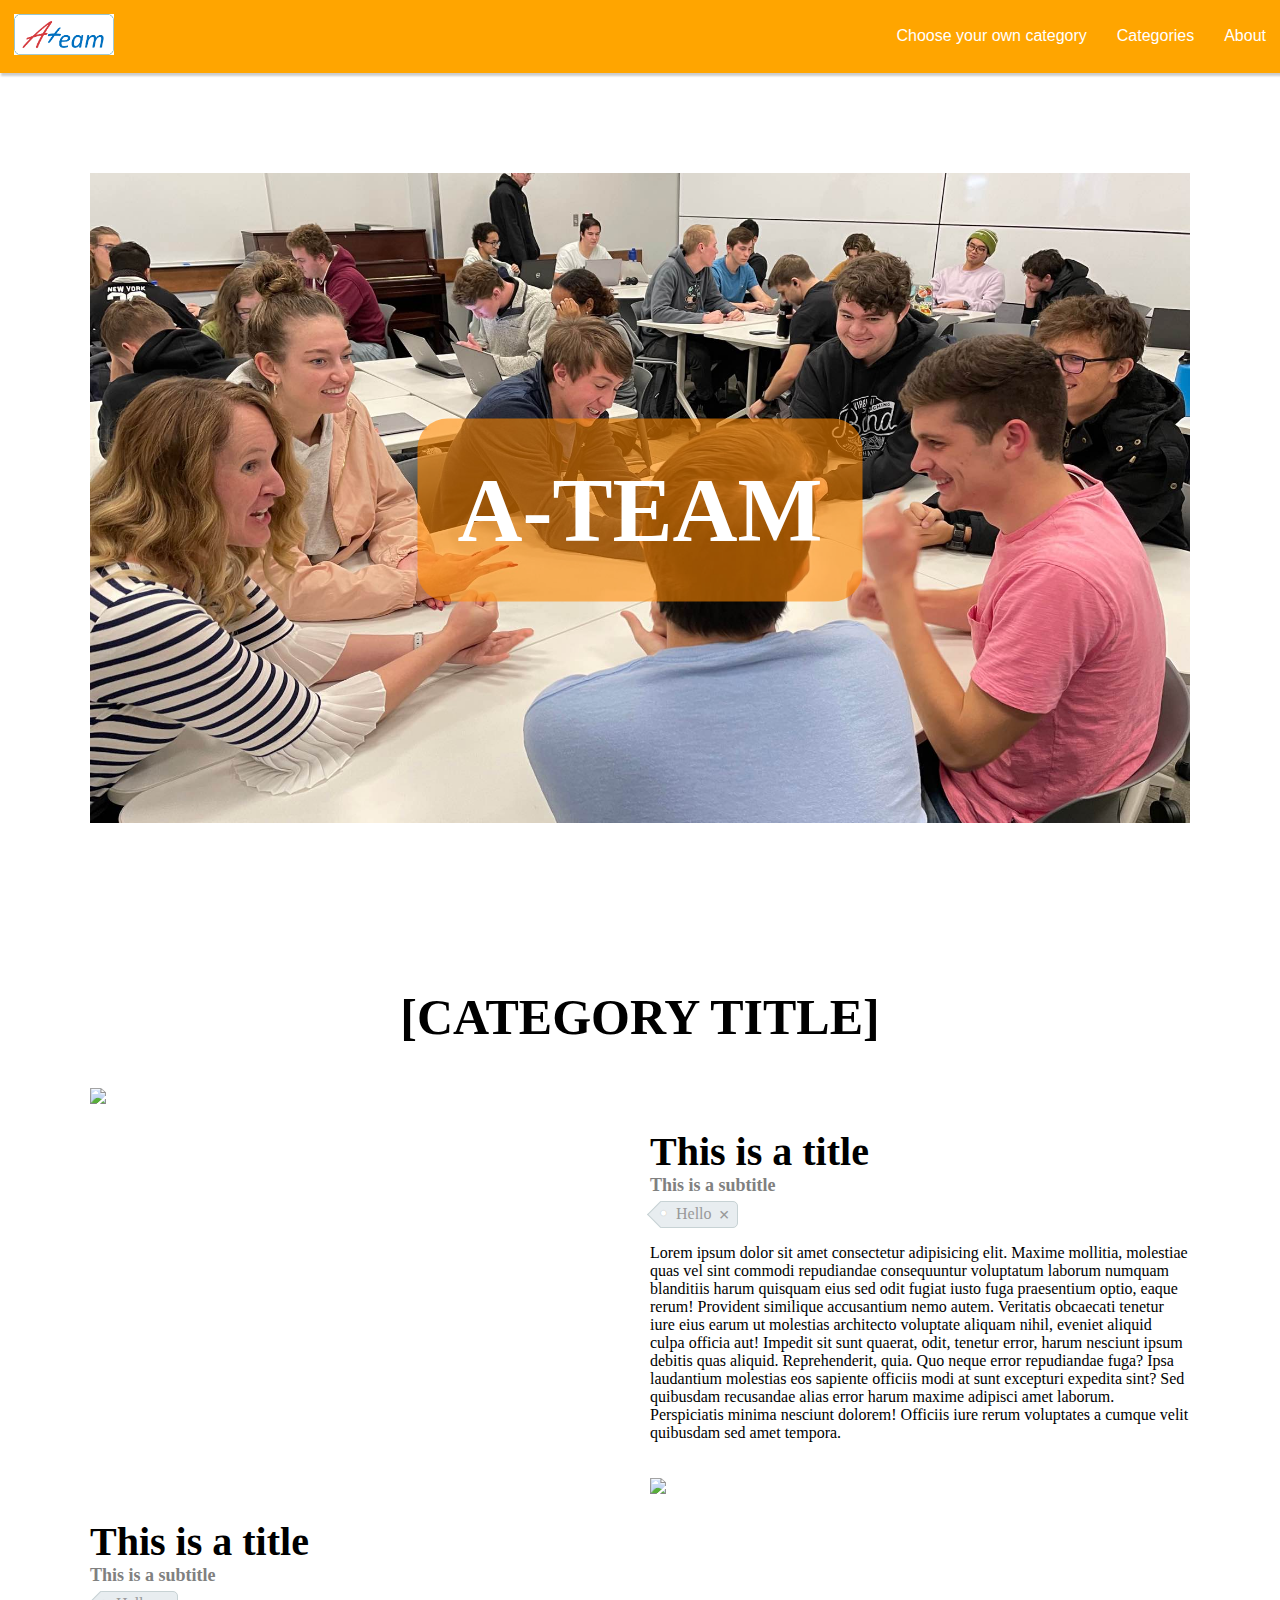
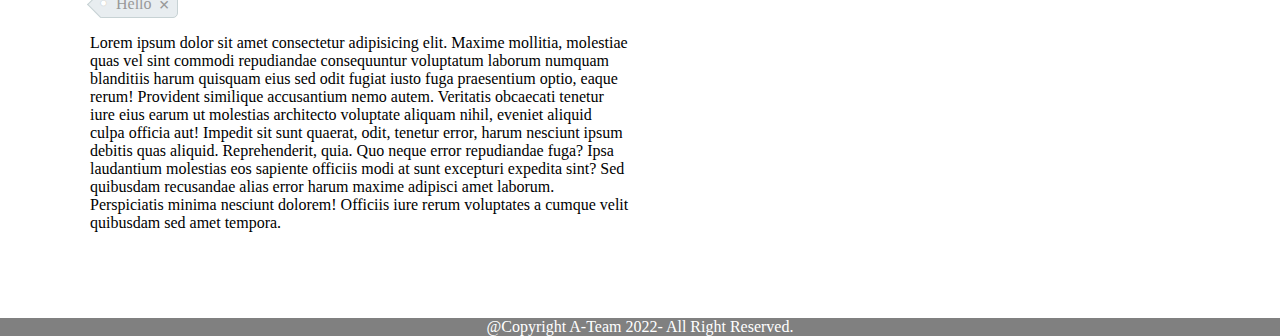
==== index.html @ 3c53789c "updated titles for pages" ====
<!DOCTYPE html>
<html lang="en">
  <head>
    <meta charset="UTF-8" />
    <meta http-equiv="X-UA-Compatible" content="IE=edge" />
    <meta name="viewport" content="width=device-width, initial-scale=1.0" />
    <script src="./js/main.js" type="module"></script>
    <link rel="stylesheet" href="./styles/styles.css" />
    <title>Home Page</title>
  </head>
  <body>
    <!-- NAV BAR -->
    <div class="navbar">
      <a href="index.html"
        ><img src="pics/logo.png" width="100px" alt="logo"
      /></a>
      <div class="nav-right">
        <a href="categories.html">Choose your own category</a>
        <div class="dropdown">
          <button class="dropbtn">
            Categories
            <i class="fa fa-caret-down"></i>
          </button>
          <div class="dropdown-content">
            <a href="#">Category 1</a>
            <a href="#">Category 2</a>
            <a href="#">Category 3</a>
            <a href="#">Category 4</a>
            <a href="#">Category 5</a>
            <a href="#">Category 6</a>
          </div>
        </div>
        <a href="#">About</a>
      </div>
    </div>

    <main>
      <div class="main_img">
        <h1>A-TEAM</h1>
        <img src="./pics/MicrosoftTeams-image.png" alt="Main Pic" />
      </div>

      <!-- MAIN SECTION -->
      <section id="categories">
        <h2>[Category Title]</h2>
        <div class="category__card category__card-left">
          <img src="https://via.placeholder.com/250x150" />
          <div class="category__card__info">
            <h3>This is a title</h3>
            <h5>This is a subtitle</h5>
            <div class="tags-display">
              <span class="pricetag">Hello</span>
            </div>
            <p>
              Lorem ipsum dolor sit amet consectetur adipisicing elit. Maxime
              mollitia, molestiae quas vel sint commodi repudiandae consequuntur
              voluptatum laborum numquam blanditiis harum quisquam eius sed odit
              fugiat iusto fuga praesentium optio, eaque rerum! Provident
              similique accusantium nemo autem. Veritatis obcaecati tenetur iure
              eius earum ut molestias architecto voluptate aliquam nihil,
              eveniet aliquid culpa officia aut! Impedit sit sunt quaerat, odit,
              tenetur error, harum nesciunt ipsum debitis quas aliquid.
              Reprehenderit, quia. Quo neque error repudiandae fuga? Ipsa
              laudantium molestias eos sapiente officiis modi at sunt excepturi
              expedita sint? Sed quibusdam recusandae alias error harum maxime
              adipisci amet laborum. Perspiciatis minima nesciunt dolorem!
              Officiis iure rerum voluptates a cumque velit quibusdam sed amet
              tempora.
            </p>
          </div>
        </div>
        <div class="category__card category__card-right">
          <img src="https://via.placeholder.com/250x150" />
          <div class="category__card__info">
            <h3>This is a title</h3>
            <h5>This is a subtitle</h5>
            <div class="tags-display">
              <span class="pricetag">Hello</span>
            </div>
            <p>
              Lorem ipsum dolor sit amet consectetur adipisicing elit. Maxime
              mollitia, molestiae quas vel sint commodi repudiandae consequuntur
              voluptatum laborum numquam blanditiis harum quisquam eius sed odit
              fugiat iusto fuga praesentium optio, eaque rerum! Provident
              similique accusantium nemo autem. Veritatis obcaecati tenetur iure
              eius earum ut molestias architecto voluptate aliquam nihil,
              eveniet aliquid culpa officia aut! Impedit sit sunt quaerat, odit,
              tenetur error, harum nesciunt ipsum debitis quas aliquid.
              Reprehenderit, quia. Quo neque error repudiandae fuga? Ipsa
              laudantium molestias eos sapiente officiis modi at sunt excepturi
              expedita sint? Sed quibusdam recusandae alias error harum maxime
              adipisci amet laborum. Perspiciatis minima nesciunt dolorem!
              Officiis iure rerum voluptates a cumque velit quibusdam sed amet
              tempora.
            </p>
          </div>
        </div>
      </section>
    </main>
    <footer>
      <div class="footer">@Copyright A-Team 2022- All Right Reserved.</div>
    </footer>
    <script src="js/json-handler.js" type="module"></script>
  </body>
</html>
---- styles/styles.css ----
body {
  margin: 0;
  margin: 0 auto;
}

section {
  display: flex;
  align-content: flex-start;
}

img {
  margin-right: 10px;
}

a {
  text-decoration: none;
}

nav > ul {
  display: flex;
  justify-content: space-between;
  list-style-type: none;
}

.pricetag {
  white-space: nowrap;
  position: relative;
  margin: 0 5px 0 10px;
  display: inline-block;
  height: 25px;
  border-radius: 0 5px 5px 0;
  padding: 0 25px 0 15px;
  background: #e8edf0;
  border: 1px solid #c7d2d4;
  color: #999;
  line-height: 23px;
}
.pricetag:after {
  position: absolute;
  right: 0;
  margin: 1px 7px;
  font-weight: bold;
  font-size: 19px;
  content: "\00D7";
}
.pricetag:before {
  position: absolute;
  background: #e8edf0;
  content: "\25CF";
  color: white;
  text-shadow: 0 0 1px #aaa;
  font-size: 12px;
  line-height: 13px;
  text-indent: 6px;
  top: 3px;
  left: -10px;
  width: 18px;
  height: 18px;
  transform: rotate(45deg);
  border-left: 1px solid #c7d2d4;
  border-bottom: 1px solid #c7d2d4;
}

/* Navbar container */
.navbar {
  display: flex;
  justify-content: space-between;
  align-items: center;
  overflow: hidden;
  margin-bottom: 100px;
  background-color: orange;
  font-family: Arial;
  box-shadow: 2px 2px 2px 1px rgba(0, 0, 0, 0.2);
}

/* Links inside the navbar */
.navbar a {
  float: left;
  font-size: 16px;
  color: white;
  text-align: center;
  padding: 14px;
  text-decoration: none;
}

/* The dropdown container */
.dropdown {
  float: left;
  overflow: hidden;
}

/* Dropdown button */
.dropdown .dropbtn {
  font-size: 16px;
  border: none;
  outline: none;
  color: white;
  padding: 14px 16px;
  background-color: inherit;
  font-family: inherit; /* Important for vertical align on mobile phones */
  margin: 0; /* Important for vertical align on mobile phones */
  cursor: pointer; /* added for when clicking on categories, still has clicker element*/
}

/* Add a red background color to navbar links on hover */
.navbar a:hover,
.dropdown:hover .dropbtn {
  background-color: orange;
  color: black;
}

/* Dropdown content (hidden by default) */
.dropdown-content {
  display: none;
  position: absolute;
  background-color: #f9f9f9;
  min-width: 160px;
  box-shadow: 0px 8px 16px 0px rgba(0, 0, 0, 0.2);
  z-index: 20;
}

/* Links inside the dropdown */
.dropdown-content a {
  float: none;
  color: black;
  padding: 12px 16px;
  text-decoration: none;
  display: block;
  text-align: left;
}

/* Add a grey background color to dropdown links on hover  */
.dropdown-content a:hover {
  background-color: #ddd;
}

/* Show the dropdown menu on hover */
.dropdown:hover .dropdown-content {
  display: block;
}

main {
  margin-left: 90px;
  margin-right: 90px;
}

.main_img {
  margin-bottom: 120px;
}

.main_img img {
  width: 100%;
  height: 650px;
  object-fit: cover;
}

.main_img h1 {
  font-size: 90px;
  position: absolute;
  left: 50%;
  top: 50%;
  transform: translate(-50%, -50%);
  color: white;
  font-weight: bold;
  background-color: #ff880095;
  padding: 40px;
  border-radius: 30px;
}

/* Category Section */
#categories {
  display: flex;
  flex-direction: column;
  align-items: center;
  margin-bottom: 50px;
}

#categories h2 {
  text-transform: uppercase;
  font-size: 50px;
}

.category__card {
  width: 100%;
  display: grid;
  grid-template-columns: 1fr 1fr;
  column-gap: 20px;
  margin-bottom: 20px;
}

.category__card img {
  width: 100%;
}

.category__card__info h3 {
  font-size: 40px;
  margin-bottom: 0;
}

.category__card__info h5 {
  font-size: 18px;
  margin-top: 0;
  margin-bottom: 5px;
  color: gray;
}

.category__card-left img {
  grid-column: 1/2;
}

.category__card-right img {
  grid-column: 2/3;
}

.category__card-right .category__card__info {
  grid-column: 1/2;
  grid-row: 1/2;
}

.footer {
  left: 10px;
  bottom: 5px;
  right: 10px;
  width: 100%;
  background-color: gray;
  color: white;
  text-align: center;
}
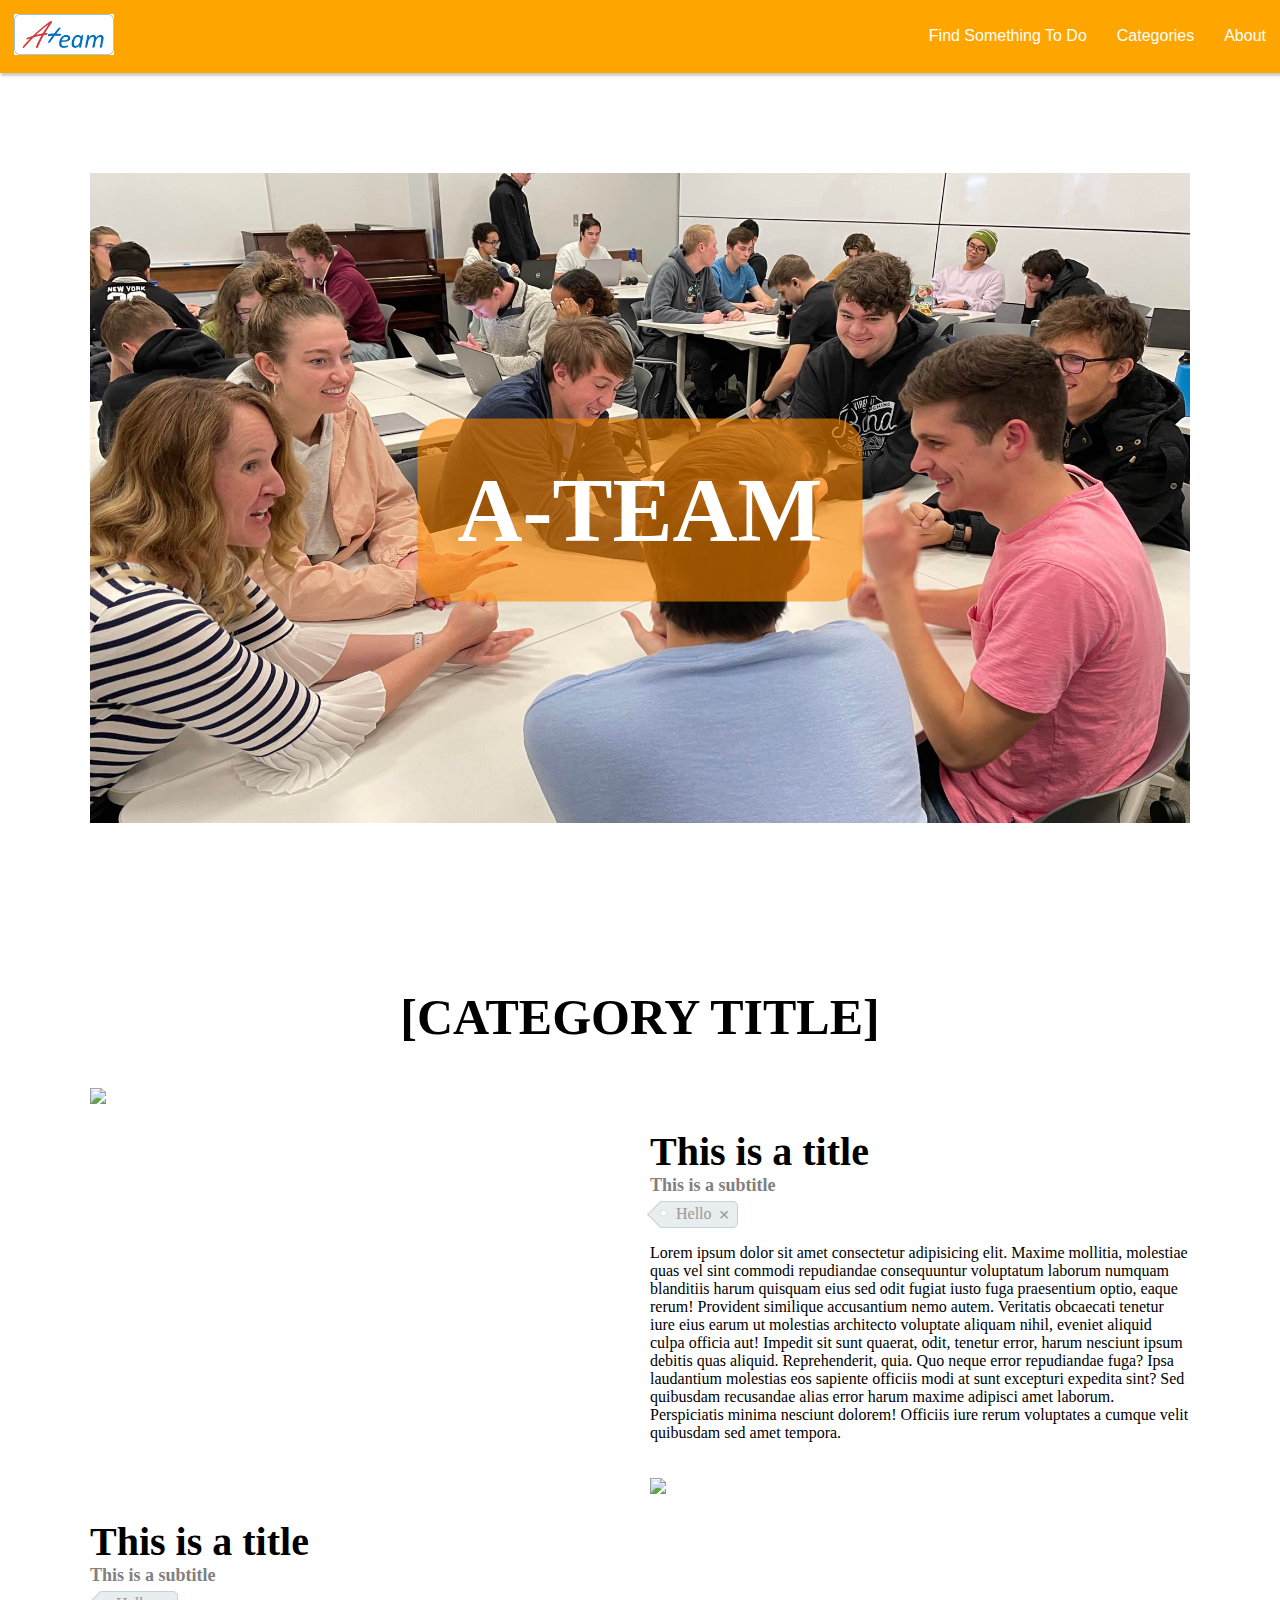
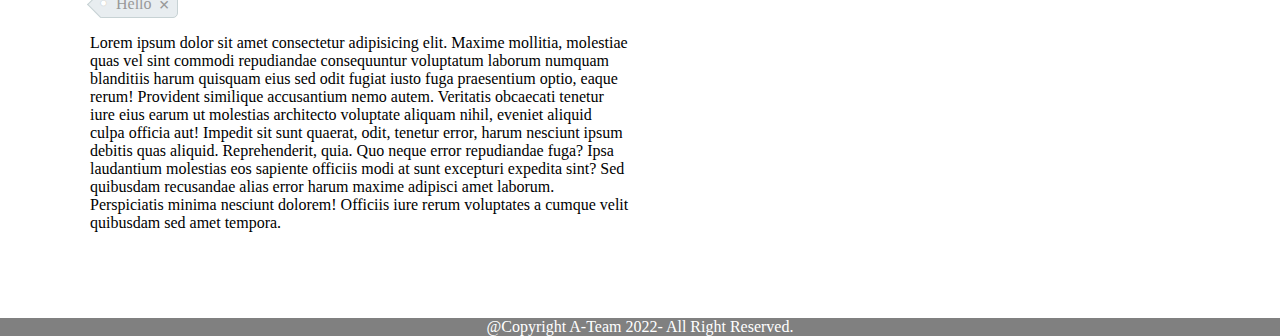
==== commit f6f53b45: "categories css" ====
--- a/index.html
+++ b/index.html
@@ -6,6 +6,11 @@
     <meta name="viewport" content="width=device-width, initial-scale=1.0" />
     <script src="./js/main.js" type="module"></script>
     <link rel="stylesheet" href="./styles/styles.css" />
+    <link
+      rel="shortcut icon"
+      type="image/x-icon"
+      href="./pics/logo.png"
+    />
     <title>Home Page</title>
   </head>
   <body>
@@ -15,7 +20,7 @@
         ><img src="pics/logo.png" width="100px" alt="logo"
       /></a>
       <div class="nav-right">
-        <a href="categories.html">Choose your own category</a>
+        <a href="categories.html">Find Something To Do</a>
         <div class="dropdown">
           <button class="dropbtn">
             Categories
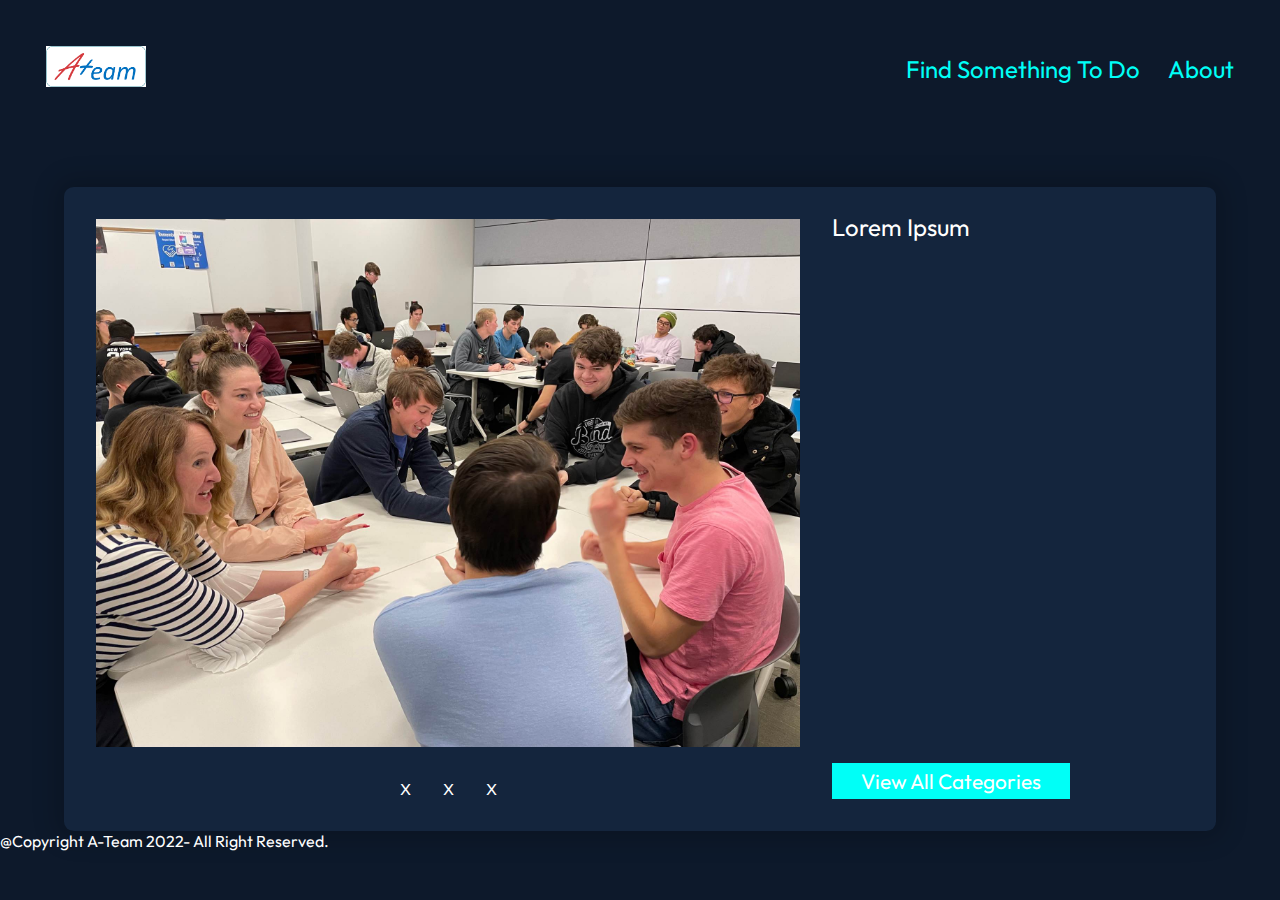
==== commit 4f9be0c6: "more progress" ====
--- a/index.html
+++ b/index.html
@@ -5,12 +5,8 @@
     <meta http-equiv="X-UA-Compatible" content="IE=edge" />
     <meta name="viewport" content="width=device-width, initial-scale=1.0" />
     <script src="./js/main.js" type="module"></script>
-    <link rel="stylesheet" href="./styles/styles.css" />
-    <link
-      rel="shortcut icon"
-      type="image/x-icon"
-      href="./pics/logo.png"
-    />
+    <link rel="stylesheet" href="./styles/index/index.style.css" />
+    <link rel="shortcut icon" type="image/x-icon" href="./pics/logo.png" />
     <title>Home Page</title>
   </head>
   <body>
@@ -21,87 +17,27 @@
       /></a>
       <div class="nav-right">
         <a href="categories.html">Find Something To Do</a>
-        <div class="dropdown">
-          <button class="dropbtn">
-            Categories
-            <i class="fa fa-caret-down"></i>
-          </button>
-          <div class="dropdown-content">
-            <a href="#">Category 1</a>
-            <a href="#">Category 2</a>
-            <a href="#">Category 3</a>
-            <a href="#">Category 4</a>
-            <a href="#">Category 5</a>
-            <a href="#">Category 6</a>
-          </div>
-        </div>
-        <a href="#">About</a>
+        <a href="aboutus.html">About</a>
       </div>
     </div>
 
     <main>
-      <div class="main_img">
-        <h1>A-TEAM</h1>
-        <img src="./pics/MicrosoftTeams-image.png" alt="Main Pic" />
-      </div>
-
-      <!-- MAIN SECTION -->
-      <section id="categories">
-        <h2>[Category Title]</h2>
-        <div class="category__card category__card-left">
-          <img src="https://via.placeholder.com/250x150" />
-          <div class="category__card__info">
-            <h3>This is a title</h3>
-            <h5>This is a subtitle</h5>
-            <div class="tags-display">
-              <span class="pricetag">Hello</span>
-            </div>
-            <p>
-              Lorem ipsum dolor sit amet consectetur adipisicing elit. Maxime
-              mollitia, molestiae quas vel sint commodi repudiandae consequuntur
-              voluptatum laborum numquam blanditiis harum quisquam eius sed odit
-              fugiat iusto fuga praesentium optio, eaque rerum! Provident
-              similique accusantium nemo autem. Veritatis obcaecati tenetur iure
-              eius earum ut molestias architecto voluptate aliquam nihil,
-              eveniet aliquid culpa officia aut! Impedit sit sunt quaerat, odit,
-              tenetur error, harum nesciunt ipsum debitis quas aliquid.
-              Reprehenderit, quia. Quo neque error repudiandae fuga? Ipsa
-              laudantium molestias eos sapiente officiis modi at sunt excepturi
-              expedita sint? Sed quibusdam recusandae alias error harum maxime
-              adipisci amet laborum. Perspiciatis minima nesciunt dolorem!
-              Officiis iure rerum voluptates a cumque velit quibusdam sed amet
-              tempora.
-            </p>
+      <div class="featured__container">
+        <div class="featured__content-img">
+          <img src="pics/MicrosoftTeams-image.png" alt="teams" />
+          <div class="featured__content-img__dots">
+            <div>X</div>
+            <div>X</div>
+            <div>X</div>
           </div>
         </div>
-        <div class="category__card category__card-right">
-          <img src="https://via.placeholder.com/250x150" />
-          <div class="category__card__info">
-            <h3>This is a title</h3>
-            <h5>This is a subtitle</h5>
-            <div class="tags-display">
-              <span class="pricetag">Hello</span>
-            </div>
-            <p>
-              Lorem ipsum dolor sit amet consectetur adipisicing elit. Maxime
-              mollitia, molestiae quas vel sint commodi repudiandae consequuntur
-              voluptatum laborum numquam blanditiis harum quisquam eius sed odit
-              fugiat iusto fuga praesentium optio, eaque rerum! Provident
-              similique accusantium nemo autem. Veritatis obcaecati tenetur iure
-              eius earum ut molestias architecto voluptate aliquam nihil,
-              eveniet aliquid culpa officia aut! Impedit sit sunt quaerat, odit,
-              tenetur error, harum nesciunt ipsum debitis quas aliquid.
-              Reprehenderit, quia. Quo neque error repudiandae fuga? Ipsa
-              laudantium molestias eos sapiente officiis modi at sunt excepturi
-              expedita sint? Sed quibusdam recusandae alias error harum maxime
-              adipisci amet laborum. Perspiciatis minima nesciunt dolorem!
-              Officiis iure rerum voluptates a cumque velit quibusdam sed amet
-              tempora.
-            </p>
-          </div>
+        <div class="featured__content-info">
+          <p>Lorem Ipsum</p>
+          <a href="categories.html">View All Categories</a>
         </div>
-      </section>
+      </div>
     </main>
+
     <footer>
       <div class="footer">@Copyright A-Team 2022- All Right Reserved.</div>
     </footer>
--- a/styles/index/index.style.css
+++ b/styles/index/index.style.css
@@ -0,0 +1,94 @@
+@import url("https://fonts.googleapis.com/css2?family=Outfit:wght@300;400;600&display=swap");
+body {
+  background-color: hsl(217deg, 54%, 11%);
+  color: hsl(0deg, 0%, 100%);
+  font-family: "Outfit", sans-serif;
+  margin: 0;
+}
+
+/* Navbar container */
+.navbar {
+  display: flex;
+  justify-content: space-between;
+  align-items: center;
+  overflow: hidden;
+  margin-bottom: 3rem;
+  padding: 2rem;
+}
+
+/* Links inside the navbar */
+.navbar a {
+  float: left;
+  font-size: 1.5rem;
+  color: hsl(178deg, 100%, 50%);
+  text-align: center;
+  padding: 14px;
+  text-decoration: none;
+  transition: transform 0.2s;
+}
+
+/* Add a red background color to navbar links on hover */
+.navbar a:hover {
+  background-color: hsl(178deg, 100%, 50%);
+  color: black;
+  transform: scale(1.2);
+}
+
+/* Main */
+main {
+  display: flex;
+  justify-content: center;
+  align-items: center;
+}
+
+.featured__container {
+  width: 85%;
+  display: grid;
+  grid-template-columns: 2fr 1fr;
+  -moz-column-gap: 2rem;
+       column-gap: 2rem;
+  background-color: hsl(216deg, 50%, 16%);
+  color: hsl(0deg, 0%, 100%);
+  padding: 2rem;
+  border-radius: 0.6rem;
+  box-shadow: 0 0 1.5rem 0.5rem rgba(0, 0, 0, 0.184);
+}
+.featured__container .featured__content-img {
+  display: flex;
+  flex-direction: column;
+  justify-content: space-between;
+  grid-column: 1/2;
+}
+.featured__container .featured__content-img img {
+  width: 100%;
+  margin-bottom: 2rem;
+}
+.featured__container .featured__content-img .featured__content-img__dots {
+  display: flex;
+  justify-content: center;
+}
+.featured__container .featured__content-img .featured__content-img__dots div {
+  margin-left: 1rem;
+  margin-right: 1rem;
+}
+.featured__container .featured__content-info {
+  grid-column: 2/3;
+  display: flex;
+  flex-direction: column;
+  justify-content: space-between;
+}
+.featured__container .featured__content-info p {
+  font-size: 1.5rem;
+  line-height: 1rem;
+  margin: 0;
+}
+.featured__container .featured__content-info a {
+  width: 65%;
+  display: inline;
+  text-decoration: none;
+  text-align: center;
+  color: hsl(0deg, 0%, 100%);
+  font-size: 1.3rem;
+  padding: 0.3rem;
+  background-color: hsl(178deg, 100%, 50%);
+}/*# sourceMappingURL=index.style.css.map */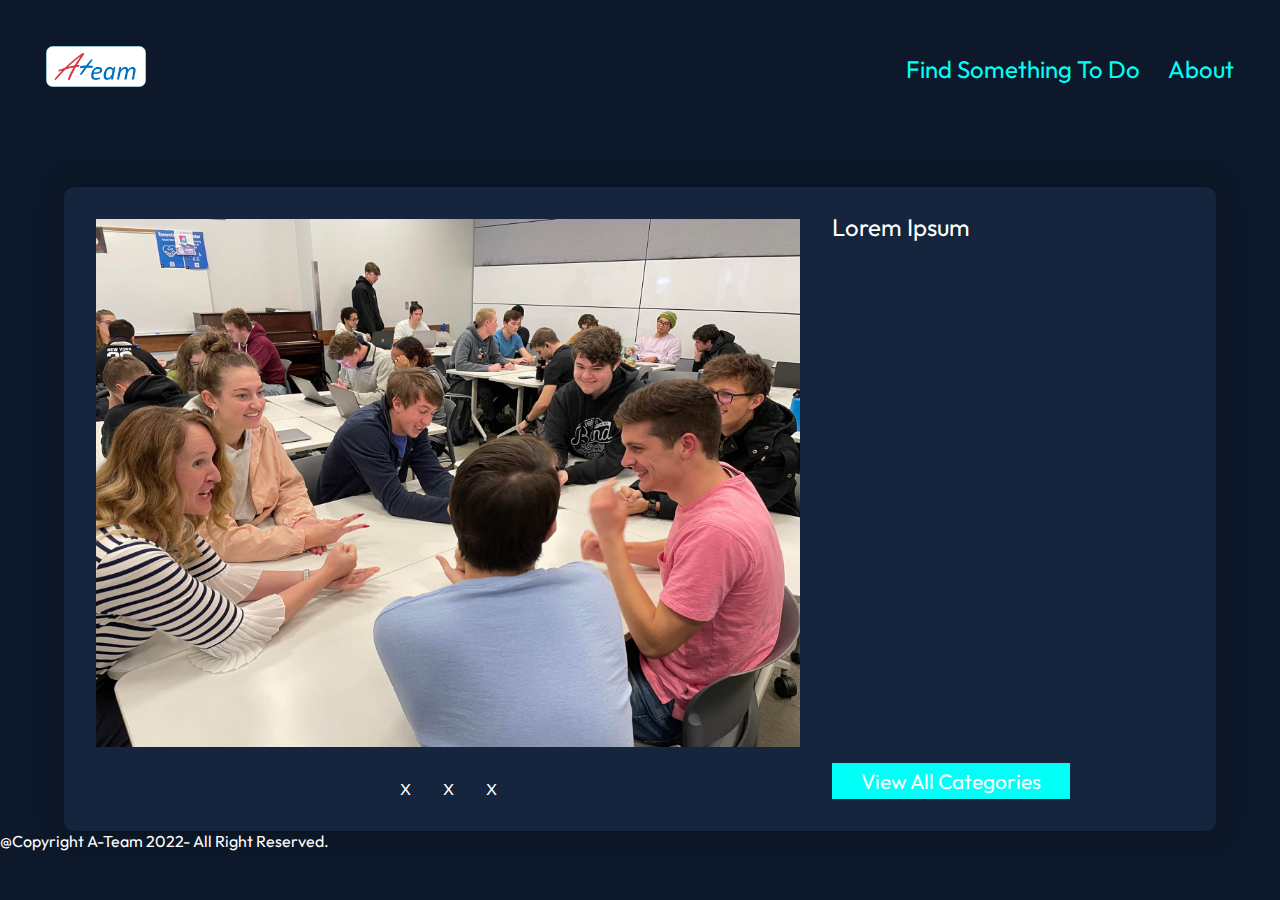
==== commit 44594c9b: "Update all icons, link games to pdfs" ====
--- a/index.html
+++ b/index.html
@@ -6,7 +6,7 @@
     <meta name="viewport" content="width=device-width, initial-scale=1.0" />
     <script src="./js/main.js" type="module"></script>
     <link rel="stylesheet" href="./styles/index/index.style.css" />
-    <link rel="shortcut icon" type="image/x-icon" href="./pics/logo.png" />
+    <link rel="shortcut icon" type="image/x-icon" href="./pics/icon.png" />
     <title>Home Page</title>
   </head>
   <body>
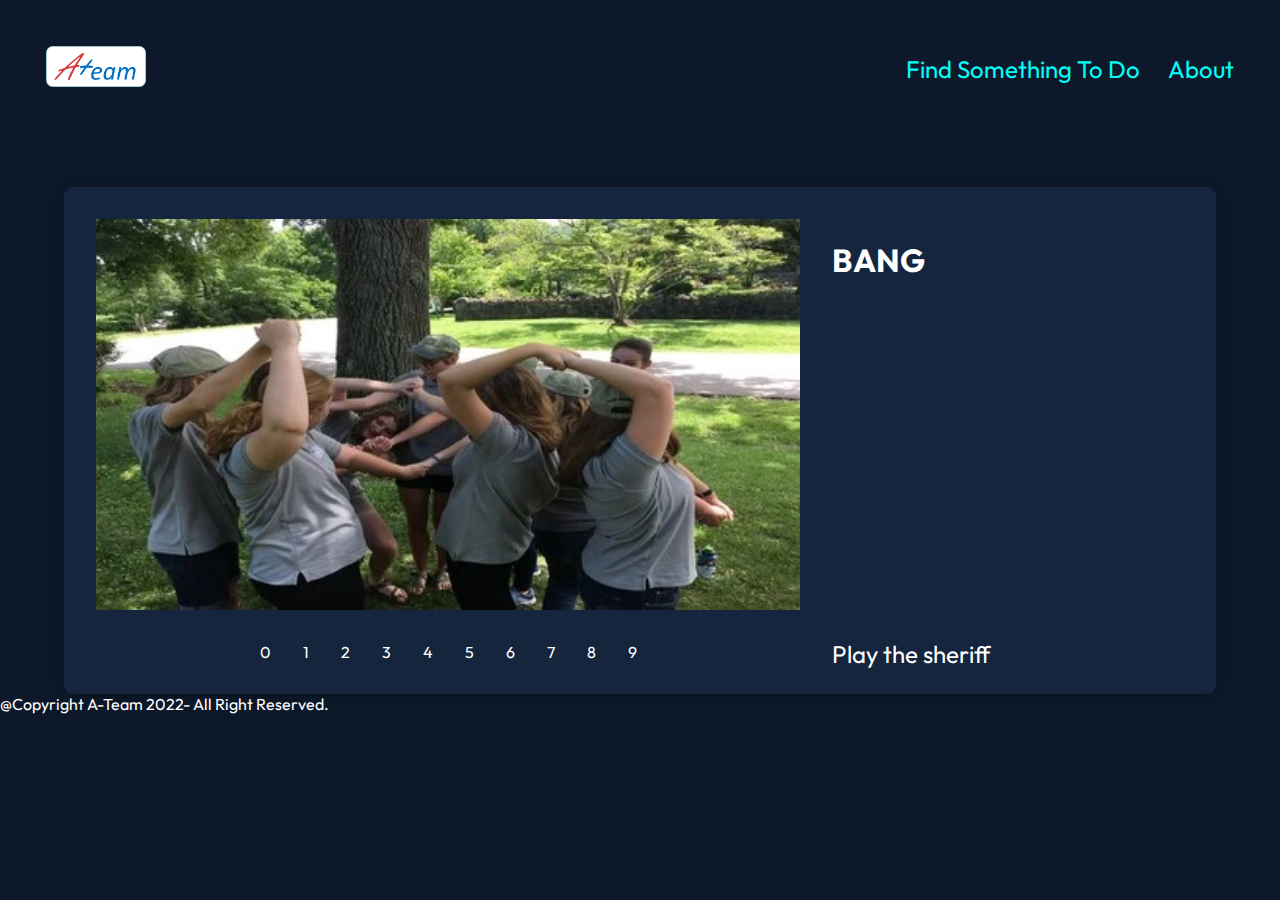
==== commit c21ac137: "added" ====
--- a/index.html
+++ b/index.html
@@ -6,7 +6,7 @@
     <meta name="viewport" content="width=device-width, initial-scale=1.0" />
     <script src="./js/main.js" type="module"></script>
     <link rel="stylesheet" href="./styles/index/index.style.css" />
-    <link rel="shortcut icon" type="image/x-icon" href="./pics/icon.png" />
+    <link rel="shortcut icon" type="image/x-icon" href="./pics/logo.png" />
     <title>Home Page</title>
   </head>
   <body>
@@ -24,16 +24,17 @@
     <main>
       <div class="featured__container">
         <div class="featured__content-img">
-          <img src="pics/MicrosoftTeams-image.png" alt="teams" />
-          <div class="featured__content-img__dots">
-            <div>X</div>
-            <div>X</div>
-            <div>X</div>
+          <img
+            id="featured-img"
+            src="pics/MicrosoftTeams-image.png"
+            alt="teams"
+          />
+          <div id="featured-iterator" class="featured__content-img__dots">
+            <!-- JAVASCRIPT WILL FILL THIS -->
           </div>
         </div>
-        <div class="featured__content-info">
-          <p>Lorem Ipsum</p>
-          <a href="categories.html">View All Categories</a>
+        <div id="featured-content" class="featured__content-info">
+          <!-- JAVASCRIPT WILL FILL THIS -->
         </div>
       </div>
     </main>
@@ -41,6 +42,6 @@
     <footer>
       <div class="footer">@Copyright A-Team 2022- All Right Reserved.</div>
     </footer>
-    <script src="js/json-handler.js" type="module"></script>
+    <script src="js/index.js" type="module"></script>
   </body>
 </html>
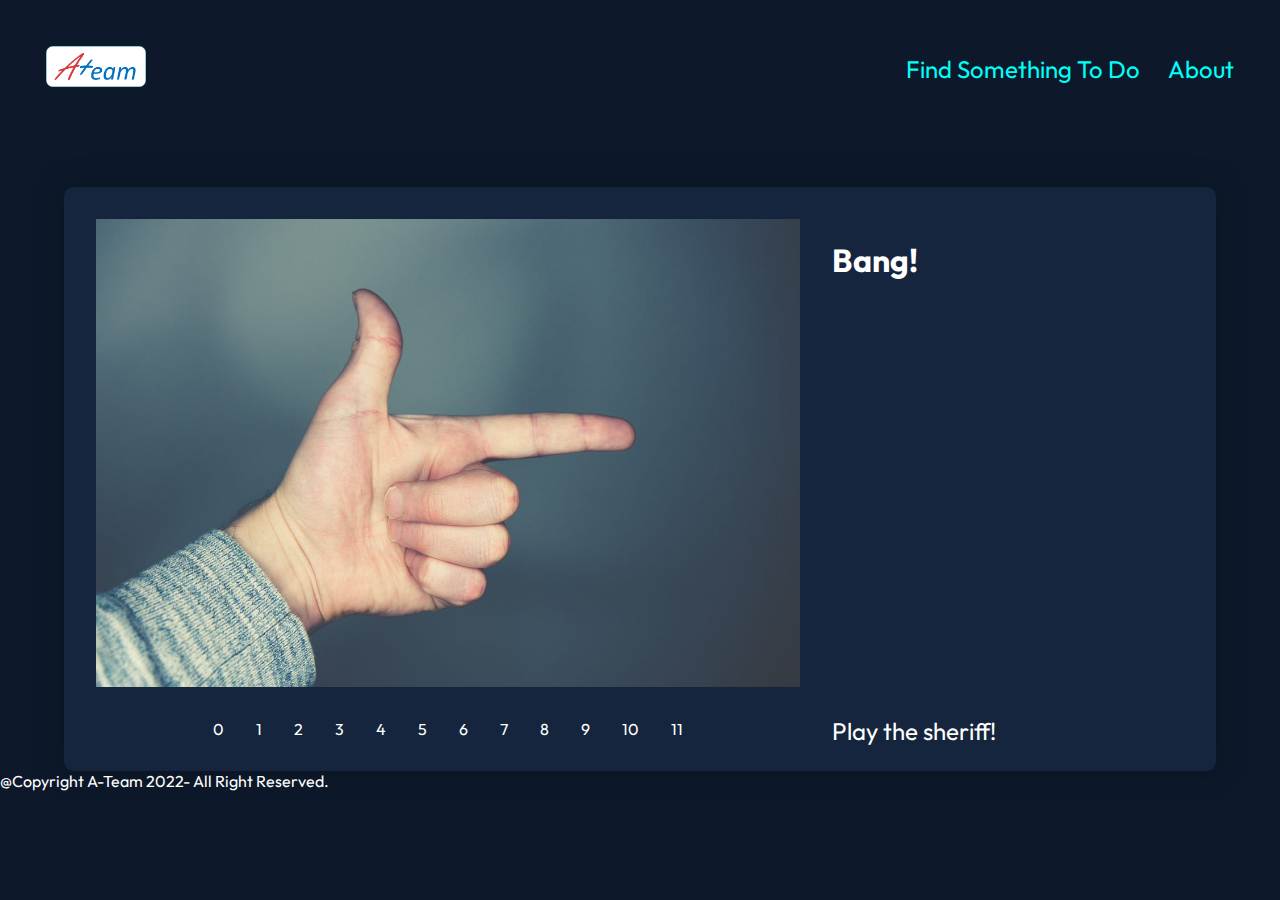
==== commit d500e4c6: "Merge branch 'main' into sr-dev" ====
--- a/index.html
+++ b/index.html
@@ -6,7 +6,7 @@
     <meta name="viewport" content="width=device-width, initial-scale=1.0" />
     <script src="./js/main.js" type="module"></script>
     <link rel="stylesheet" href="./styles/index/index.style.css" />
-    <link rel="shortcut icon" type="image/x-icon" href="./pics/logo.png" />
+    <link rel="shortcut icon" type="image/x-icon" href="./pics/icon.png" />
     <title>Home Page</title>
   </head>
   <body>
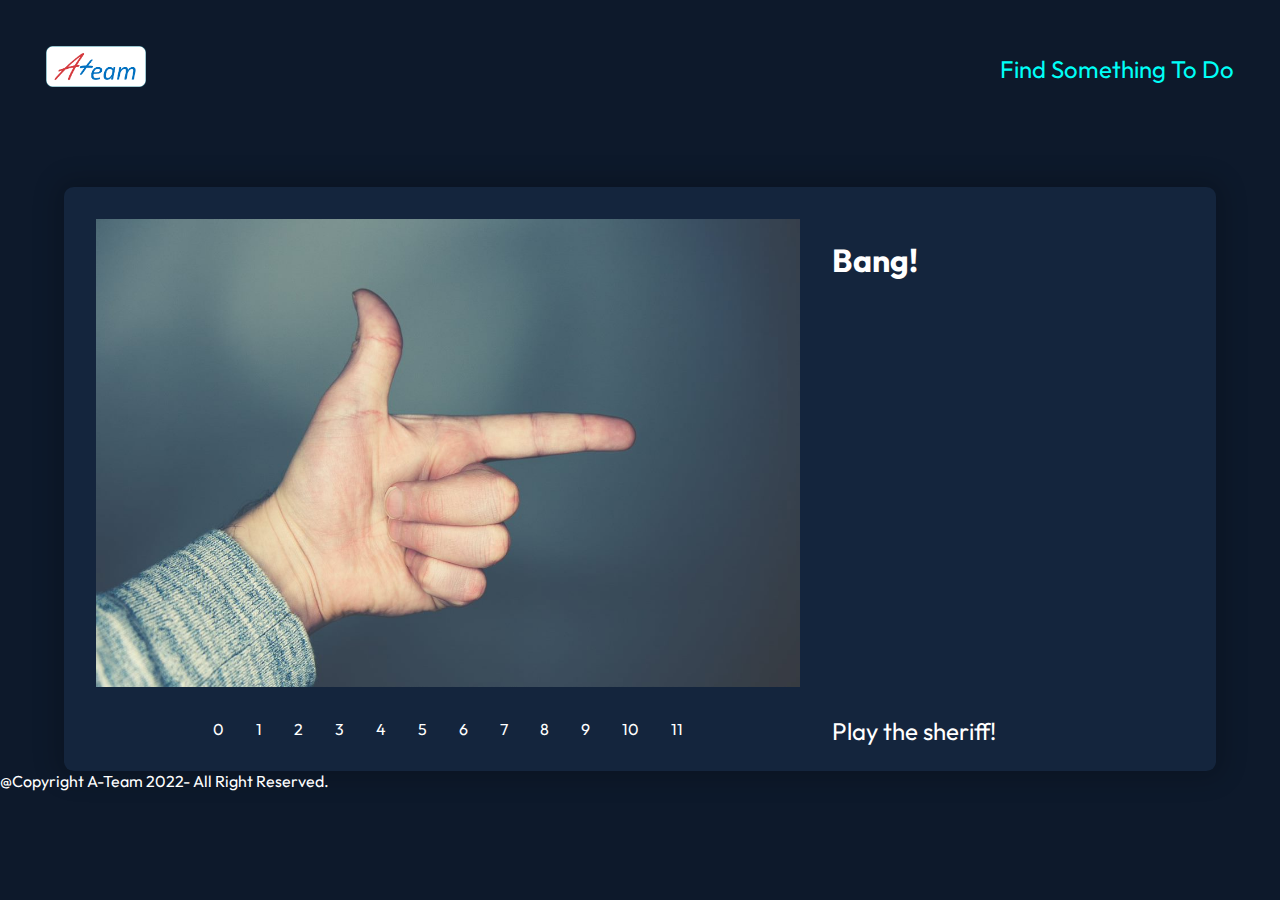
==== commit 38a7176b: "removed about" ====
--- a/index.html
+++ b/index.html
@@ -17,7 +17,7 @@
       /></a>
       <div class="nav-right">
         <a href="categories.html">Find Something To Do</a>
-        <a href="aboutus.html">About</a>
+        <!-- <a href="aboutus.html">About</a> -->
       </div>
     </div>
 
